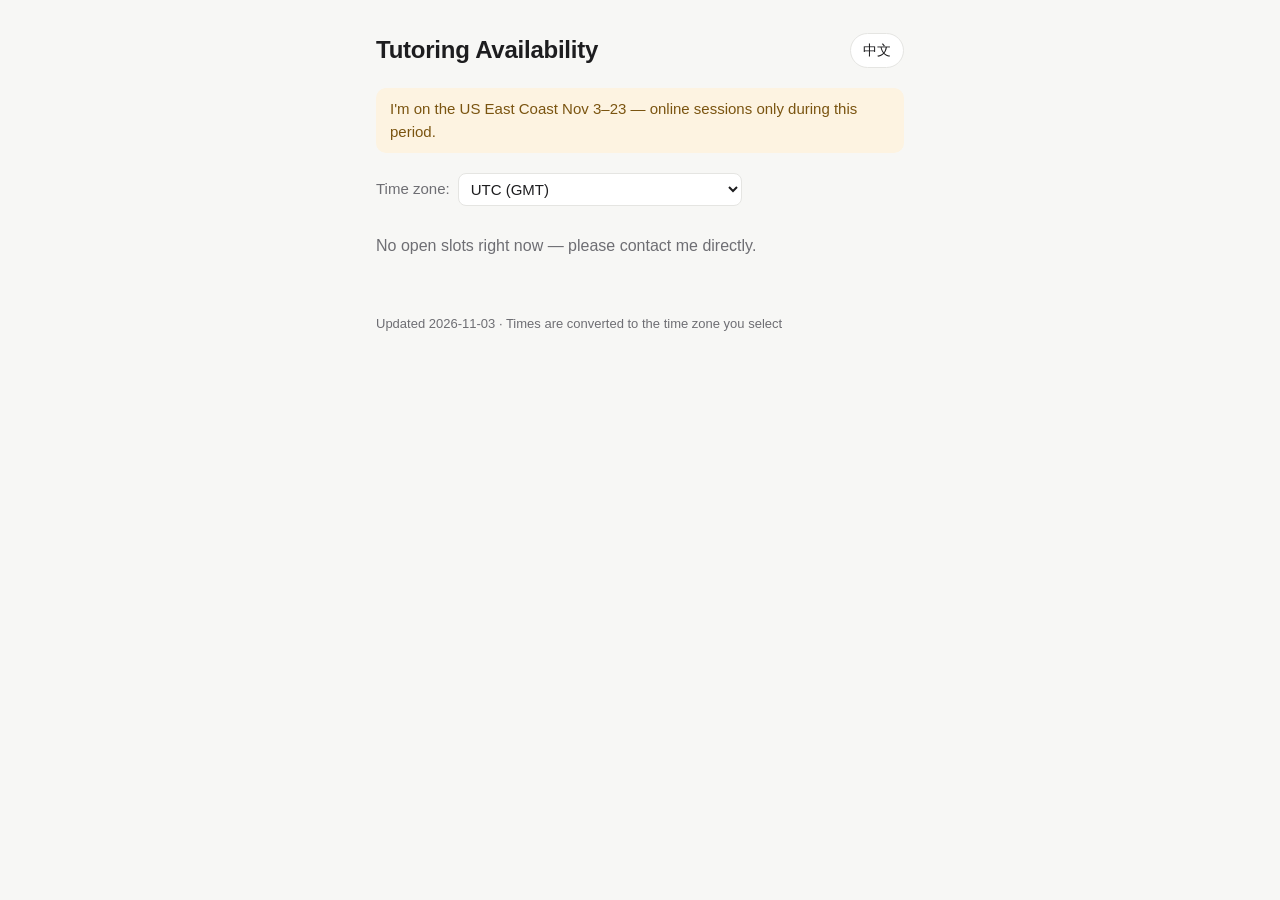
==== index.html @ 1c5b859e "Tutoring availability site with booking - Bilingual (zh/en), converts slots to the visitor's time zo" ====
<!doctype html>
<html lang="zh-Hant">
<head>
<meta charset="utf-8">
<meta name="viewport" content="width=device-width, initial-scale=1">
<title>Tutoring Availability · 家教時段</title>
<meta name="description" content="Tutoring availability, shown in your own time zone. 家教可上課時段，自動換算成你的時區。">
<link rel="icon" href="data:image/svg+xml,%3Csvg xmlns='http://www.w3.org/2000/svg' viewBox='0 0 100 100'%3E%3Ctext y='.9em' font-size='90'%3E%F0%9F%97%93%3C/text%3E%3C/svg%3E">
<style>
  :root {
    --bg: #f7f7f5;
    --card: #ffffff;
    --text: #1d1d1f;
    --muted: #6e6e73;
    --line: #e5e5e2;
    --accent: #2f6f5e;
    --accent-soft: #e4f0ec;
    --accent-hover: #d3e8e0;
    --warn-soft: #fdf3e1;
    --warn-text: #7a5410;
    --err: #b3261e;
  }
  @media (prefers-color-scheme: dark) {
    :root {
      --bg: #161617;
      --card: #1f1f21;
      --text: #f2f2f2;
      --muted: #a1a1a6;
      --line: #313134;
      --accent: #7cc4ad;
      --accent-soft: #1f3a32;
      --accent-hover: #285044;
      --warn-soft: #3a2f1a;
      --warn-text: #f1cf8f;
      --err: #f2b8b5;
    }
  }
  * { box-sizing: border-box; }
  body {
    margin: 0;
    background: var(--bg);
    color: var(--text);
    font: 16px/1.5 -apple-system, BlinkMacSystemFont, "Segoe UI", "PingFang TC", "Noto Sans TC", "Microsoft JhengHei", sans-serif;
    -webkit-font-smoothing: antialiased;
  }
  main { max-width: 560px; margin: 0 auto; padding: 32px 16px 48px; }
  header { display: flex; justify-content: space-between; align-items: center; gap: 12px; }
  h1 { font-size: 1.5rem; margin: 0; letter-spacing: -0.01em; }
  button { font: inherit; }
  .lang {
    flex: none; border: 1px solid var(--line); background: var(--card); color: var(--text);
    border-radius: 999px; padding: 6px 12px; font-size: .875rem; cursor: pointer;
  }
  .notice {
    background: var(--warn-soft); color: var(--warn-text);
    border-radius: 10px; padding: 10px 14px; margin: 20px 0 0; font-size: .9375rem;
  }
  .mine {
    background: var(--accent-soft); border-radius: 10px; padding: 10px 14px; margin: 12px 0 0; font-size: .9375rem;
  }
  .mine ul { margin: 4px 0 0; padding-left: 20px; }
  .mine small { color: var(--muted); }
  .tz {
    display: flex; flex-wrap: wrap; align-items: center; gap: 8px;
    margin: 20px 0 4px; font-size: .9375rem; color: var(--muted);
  }
  select, input {
    font: inherit; color: var(--text); background: var(--card);
    border: 1px solid var(--line); border-radius: 8px; padding: 6px 8px; max-width: 100%;
  }
  .hint { color: var(--muted); font-size: .875rem; margin: 0 0 4px; }
  .days { list-style: none; margin: 0; padding: 0; }
  .day {
    display: grid; grid-template-columns: 92px 1fr; gap: 12px; align-items: start;
    padding: 14px 0; border-bottom: 1px solid var(--line);
  }
  .day:last-child { border-bottom: 0; }
  .date { font-weight: 600; line-height: 1.3; }
  .date small { display: block; font-weight: 400; color: var(--muted); font-size: .8125rem; }
  .today .date::after {
    content: attr(data-today); display: inline-block; margin-top: 4px;
    font-size: .6875rem; font-weight: 600; color: var(--accent);
    border: 1px solid var(--accent); border-radius: 4px; padding: 0 4px;
  }
  .slots { display: flex; flex-wrap: wrap; gap: 8px; min-height: 28px; align-items: center; }
  .slot {
    background: var(--accent-soft); color: var(--accent); font-weight: 600; border: 0;
    border-radius: 8px; padding: 4px 10px; font-variant-numeric: tabular-nums; white-space: nowrap;
  }
  button.slot { cursor: pointer; }
  button.slot:hover, button.slot:focus-visible { background: var(--accent-hover); }
  .slot sup { font-weight: 400; font-size: .7em; margin-left: 2px; }
  .none { color: var(--muted); font-size: .9375rem; }
  .empty { color: var(--muted); padding: 24px 0; }
  footer { margin-top: 32px; color: var(--muted); font-size: .8125rem; }

  dialog {
    border: 0; border-radius: 14px; padding: 20px; width: min(360px, calc(100vw - 32px));
    background: var(--card); color: var(--text); box-shadow: 0 10px 40px rgba(0,0,0,.25);
  }
  dialog::backdrop { background: rgba(0,0,0,.35); }
  dialog h2 { font-size: 1.125rem; margin: 0 0 16px; }
  dialog label { display: block; font-size: .875rem; color: var(--muted); margin-bottom: 12px; }
  dialog label > input, dialog label > select { display: block; width: 100%; margin-top: 4px; }
  .row { display: grid; grid-template-columns: 1fr 1fr; gap: 12px; }
  .msg { min-height: 1.5em; margin: 0 0 12px; font-size: .9375rem; }
  .msg.err { color: var(--err); }
  .msg.ok { color: var(--accent); font-weight: 600; }
  .actions { display: flex; justify-content: flex-end; gap: 8px; }
  .actions button { border-radius: 8px; padding: 8px 16px; cursor: pointer; border: 1px solid var(--line); background: var(--card); color: var(--text); }
  .actions .primary { background: var(--accent); border-color: var(--accent); color: var(--bg); font-weight: 600; }
  .actions button:disabled { opacity: .5; cursor: default; }
</style>
</head>
<body>
<main>
  <header>
    <h1 data-i18n="title"></h1>
    <button class="lang" id="lang" type="button"></button>
  </header>

  <p class="notice" id="notice" hidden></p>
  <div class="mine" id="mine" hidden></div>

  <div class="tz">
    <label for="tz" data-i18n="tzLabel"></label>
    <select id="tz"></select>
  </div>
  <p class="hint" id="hint" data-i18n="hint" hidden></p>

  <ul class="days" id="days"></ul>

  <footer>
    <span data-i18n="updated"></span> <span id="updated"></span>
    · <span data-i18n="footnote"></span>
  </footer>
</main>

<dialog id="dlg">
  <form id="form">
    <h2 id="dlgTitle"></h2>
    <label><span data-i18n="name"></span>
      <input id="name" required maxlength="40" autocomplete="name">
    </label>
    <div class="row">
      <label><span data-i18n="start"></span><select id="start"></select></label>
      <label><span data-i18n="length"></span><select id="dur"></select></label>
    </div>
    <p class="msg" id="msg"></p>
    <div class="actions">
      <button type="button" id="cancel" data-i18n="cancel"></button>
      <button type="submit" id="submit" class="primary" data-i18n="submit"></button>
    </div>
  </form>
</dialog>

<script>
// ===== 設定 =====
// Google Apps Script 部署後的網址（…/exec）。空字串 = 只顯示時段、不能預約。
const BOOKING_URL = "";

const I18N = {
  zh: {
    title: "家教可上課時段",
    tzLabel: "顯示時區：",
    hint: "點選時段即可預約",
    today: "今天",
    none: "無空檔",
    empty: "近期沒有開放時段，請直接聯絡我。",
    updated: "更新於",
    footnote: "時間已自動換算成你所選的時區",
    langBtn: "English",
    loadError: "時段資料讀取失敗，請重新整理。",
    name: "你的名字",
    start: "開始",
    length: "時長",
    cancel: "取消",
    close: "關閉",
    submit: "送出預約",
    sending: "送出中…",
    bookTitle: (d) => `預約 ${d}`,
    hours: (h) => `${h} 小時`,
    ok: "已送出！老師確認後會再跟你聯絡。",
    errName: "請輸入名字。",
    errConflict: "這段時間剛被別人預約了，請換一個時段。",
    errUnavailable: "這段時間已經不開放了，請重新整理後再選。",
    errGeneric: "送出失敗，請稍後再試。",
    mine: "你的預約",
    pending: "待老師確認",
  },
  en: {
    title: "Tutoring Availability",
    tzLabel: "Time zone:",
    hint: "Tap a time to book",
    today: "TODAY",
    none: "Unavailable",
    empty: "No open slots right now — please contact me directly.",
    updated: "Updated",
    footnote: "Times are converted to the time zone you select",
    langBtn: "中文",
    loadError: "Couldn't load availability. Please refresh.",
    name: "Your name",
    start: "Start",
    length: "Length",
    cancel: "Cancel",
    close: "Close",
    submit: "Book",
    sending: "Sending…",
    bookTitle: (d) => `Book ${d}`,
    hours: (h) => `${h} h`,
    ok: "Sent! I'll confirm with you soon.",
    errName: "Please enter your name.",
    errConflict: "Someone just booked this time — please pick another.",
    errUnavailable: "This time is no longer open — please refresh and try again.",
    errGeneric: "Couldn't send. Please try again later.",
    mine: "Your bookings",
    pending: "awaiting confirmation",
  },
};

const COMMON_TZ = [
  "Asia/Taipei", "Asia/Shanghai", "Asia/Hong_Kong", "Asia/Tokyo", "Asia/Seoul", "Asia/Singapore",
  "Australia/Sydney", "Europe/London", "Europe/Berlin",
  "America/New_York", "America/Chicago", "America/Denver", "America/Los_Angeles", "America/Vancouver",
];
const MIN = 60000, STEP = 30 * MIN, MIN_LEN = 60 * MIN;
const LENGTHS = [60, 90, 120, 150, 180].map((m) => m * MIN);

const store = {
  get(k) { try { return localStorage.getItem(k); } catch { return null; } },
  set(k, v) { try { localStorage.setItem(k, v); } catch {} },
};

let lang = store.get("lang") || (/^zh/i.test(navigator.language || "") ? "zh" : "en");
const detectedTz = Intl.DateTimeFormat().resolvedOptions().timeZone || "Asia/Taipei";
let viewTz = store.get("tz") || detectedTz;
let data = null;
let booked = [];
let mine = [];
try { mine = JSON.parse(store.get("mine") || "[]"); } catch { mine = []; }

// ---- 時區工具 ----
function partsIn(ts, tz) {
  const p = {};
  new Intl.DateTimeFormat("en-US", {
    timeZone: tz, hourCycle: "h23",
    year: "numeric", month: "2-digit", day: "2-digit", hour: "2-digit", minute: "2-digit",
  }).formatToParts(ts).forEach(({ type, value }) => { p[type] = value; });
  return p;
}
function offsetMs(ts, tz) {
  const p = partsIn(ts, tz);
  const asUtc = Date.UTC(+p.year, p.month - 1, +p.day, +p.hour % 24, +p.minute);
  return asUtc - Math.floor(ts / MIN) * MIN;
}
// 「某時區的牆上時間」→ 絕對時間戳
function zonedToTs(dateStr, timeStr, tz) {
  const [y, mo, d] = dateStr.split("-").map(Number);
  const [h, mi] = timeStr.split(":").map(Number);
  const wall = Date.UTC(y, mo - 1, d, h, mi);
  let ts = wall - offsetMs(wall, tz);
  ts = wall - offsetMs(ts, tz); // 第二次修正，處理日光節約切換附近
  return ts;
}
function dayKey(ts, tz) {
  const p = partsIn(ts, tz);
  return `${p.year}-${p.month}-${p.day}`;
}
function hm(ts, tz) {
  const p = partsIn(ts, tz);
  return `${p.hour}:${p.minute}`;
}
function addDays(key, n) {
  const [y, m, d] = key.split("-").map(Number);
  return new Date(Date.UTC(y, m - 1, d + n)).toISOString().slice(0, 10);
}
function dayLabel(key) {
  const [y, m, d] = key.split("-").map(Number);
  const noon = Date.UTC(y, m - 1, d, 12);
  const locale = lang === "zh" ? "zh-TW" : "en-US";
  const weekday = new Intl.DateTimeFormat(locale, { weekday: "short", timeZone: "UTC" }).format(noon);
  const md = lang === "zh" ? `${m}/${d}` :
    new Intl.DateTimeFormat("en-US", { month: "short", day: "numeric", timeZone: "UTC" }).format(noon);
  return { md, weekday, full: lang === "zh" ? `${md}（${weekday.replace("週", "")}）` : `${weekday}, ${md}` };
}
function rangeText(s, e) {
  const plus = dayKey(e - 1, viewTz) !== dayKey(s, viewTz) ? "<sup>+1</sup>" : "";
  return `${hm(s, viewTz)} – ${hm(e, viewTz)}${plus}`;
}
function tzLabel(tz) {
  let off = "";
  try {
    off = new Intl.DateTimeFormat("en-US", { timeZone: tz, timeZoneName: "shortOffset" })
      .formatToParts(Date.now()).find((x) => x.type === "timeZoneName").value;
  } catch {}
  return `${tz.replace(/_/g, " ")} (${off})`;
}

// ---- 空檔計算：開放時段 − 已被預約 − 已過去 ----
function openPieces() {
  const nowRounded = Math.ceil(Date.now() / STEP) * STEP;
  const taken = [...booked, ...mine];
  const pieces = [];
  (data.slots || []).forEach((s) => {
    const tz = s.tz || data.timezone;
    const start = zonedToTs(s.date, s.start, tz);
    let end = zonedToTs(s.date, s.end, tz);
    if (end <= start) end = zonedToTs(addDays(s.date, 1), s.end, tz); // 跨午夜
    let parts = [{ start: Math.max(start, nowRounded), end }];
    taken.forEach((b) => {
      parts = parts.flatMap((p) => {
        if (b.end <= p.start || b.start >= p.end) return [p];
        const out = [];
        if (b.start > p.start) out.push({ start: p.start, end: b.start });
        if (b.end < p.end) out.push({ start: b.end, end: p.end });
        return out;
      });
    });
    pieces.push(...parts.filter((p) => p.end - p.start >= MIN_LEN));
  });
  return pieces.sort((a, b) => a.start - b.start);
}

// ---- 畫面 ----
function renderStatic() {
  const t = I18N[lang];
  document.documentElement.lang = lang === "zh" ? "zh-Hant" : "en";
  document.querySelectorAll("[data-i18n]").forEach((el) => {
    const v = t[el.dataset.i18n];
    if (typeof v === "string") el.textContent = v;
  });
  document.getElementById("lang").textContent = t.langBtn;
  document.getElementById("hint").hidden = !BOOKING_URL;
  document.title = lang === "zh" ? "家教時段 · Tutoring Availability" : "Tutoring Availability · 家教時段";
}

function renderTzSelect() {
  const sel = document.getElementById("tz");
  sel.innerHTML = "";
  const common = [...new Set([detectedTz, ...COMMON_TZ])];
  const g1 = document.createElement("optgroup");
  g1.label = lang === "zh" ? "常用" : "Common";
  common.forEach((tz) => g1.appendChild(new Option(tzLabel(tz), tz)));
  sel.appendChild(g1);
  if (Intl.supportedValuesOf) {
    const g2 = document.createElement("optgroup");
    g2.label = lang === "zh" ? "全部" : "All";
    Intl.supportedValuesOf("timeZone")
      .filter((tz) => !common.includes(tz))
      .forEach((tz) => g2.appendChild(new Option(tz.replace(/_/g, " "), tz)));
    sel.appendChild(g2);
  }
  if (![...sel.options].some((o) => o.value === viewTz)) sel.appendChild(new Option(viewTz, viewTz));
  sel.value = viewTz;
}

function renderMine() {
  const t = I18N[lang];
  const now = Date.now();
  mine = mine.filter((b) => b.end > now);
  store.set("mine", JSON.stringify(mine));
  const box = document.getElementById("mine");
  box.hidden = !mine.length;
  if (!mine.length) return;
  box.innerHTML = `<strong>${t.mine}</strong><ul>` + mine.map((b) =>
    `<li>${dayLabel(dayKey(b.start, viewTz)).full} ${rangeText(b.start, b.end)} <small>· ${t.pending}</small></li>`
  ).join("") + "</ul>";
}

function renderDays() {
  if (!data) return;
  const t = I18N[lang];
  const list = document.getElementById("days");
  list.innerHTML = "";

  const notice = document.getElementById("notice");
  notice.hidden = !(data.notice && data.notice[lang]);
  if (!notice.hidden) notice.textContent = data.notice[lang];
  document.getElementById("updated").textContent = data.updated || "";
  renderMine();

  const pieces = openPieces();
  if (!pieces.length) {
    list.innerHTML = `<li class="empty">${t.empty}</li>`;
    return;
  }

  const todayKey = dayKey(Date.now(), viewTz);
  const byDay = {};
  pieces.forEach((p) => { (byDay[dayKey(p.start, viewTz)] ||= []).push(p); });
  const lastKey = Object.keys(byDay).sort().pop();

  // 從今天起至少顯示 7 天，若資料更長就延伸到最後一個時段
  const days = [];
  for (let k = todayKey; days.length < 7 || k <= lastKey; k = addDays(k, 1)) days.push(k);

  days.forEach((key) => {
    const { md, weekday } = dayLabel(key);
    const li = document.createElement("li");
    li.className = "day" + (key === todayKey ? " today" : "");
    li.innerHTML = `<div class="date" data-today="${t.today}">${md}<small>${weekday}</small></div>`;

    const box = document.createElement("div");
    box.className = "slots";
    const items = byDay[key] || [];
    if (!items.length) box.innerHTML = `<span class="none">${t.none}</span>`;
    items.forEach((p) => {
      const chip = document.createElement(BOOKING_URL ? "button" : "span");
      chip.className = "slot";
      chip.innerHTML = rangeText(p.start, p.end);
      chip.title = t.hours(Math.round((p.end - p.start) / 360000) / 10);
      if (BOOKING_URL) {
        chip.type = "button";
        chip.addEventListener("click", () => openBooking(p, key));
      }
      box.appendChild(chip);
    });
    li.appendChild(box);
    list.appendChild(li);
  });
}

function renderAll() {
  renderStatic();
  renderTzSelect();
  renderDays();
}

// ---- 預約對話框 ----
const dlg = document.getElementById("dlg");
const form = document.getElementById("form");
const nameEl = document.getElementById("name");
const startEl = document.getElementById("start");
const durEl = document.getElementById("dur");
const msgEl = document.getElementById("msg");
const submitEl = document.getElementById("submit");
const cancelEl = document.getElementById("cancel");
let current = null;

function setMsg(text, cls) { msgEl.textContent = text || ""; msgEl.className = "msg" + (cls ? " " + cls : ""); }

function fillDurations() {
  const t = I18N[lang];
  const s = Number(startEl.value);
  const prev = Number(durEl.value) || 0;
  durEl.innerHTML = "";
  LENGTHS.filter((len) => s + len <= current.end)
    .forEach((len) => durEl.appendChild(new Option(t.hours(len / 3600000), len)));
  if ([...durEl.options].some((o) => Number(o.value) === prev)) durEl.value = prev;
}

function openBooking(piece, key) {
  const t = I18N[lang];
  current = piece;
  renderStatic();
  document.getElementById("dlgTitle").textContent = t.bookTitle(dayLabel(key).full);
  nameEl.value = store.get("name") || "";
  startEl.innerHTML = "";
  for (let s = piece.start; s + MIN_LEN <= piece.end; s += STEP) {
    startEl.appendChild(new Option(hm(s, viewTz), s));
  }
  fillDurations();
  setMsg("");
  [nameEl, startEl, durEl].forEach((el) => { el.disabled = false; });
  submitEl.hidden = false;
  submitEl.disabled = false;
  submitEl.textContent = t.submit;
  cancelEl.textContent = t.cancel;
  dlg.showModal();
  if (!nameEl.value) nameEl.focus();
}

startEl.addEventListener("change", fillDurations);
cancelEl.addEventListener("click", () => dlg.close());

form.addEventListener("submit", async (e) => {
  e.preventDefault();
  const t = I18N[lang];
  const name = nameEl.value.trim();
  if (!name) { setMsg(t.errName, "err"); nameEl.focus(); return; }
  const start = Number(startEl.value);
  const end = start + Number(durEl.value);
  store.set("name", name);
  submitEl.disabled = true;
  submitEl.textContent = t.sending;
  setMsg("");
  try {
    const res = await fetch(BOOKING_URL, {
      method: "POST",
      headers: { "Content-Type": "text/plain;charset=utf-8" }, // 不觸發 CORS preflight
      body: JSON.stringify({ name, start: new Date(start).toISOString(), end: new Date(end).toISOString(), tz: viewTz }),
    });
    const out = await res.json();
    if (!out.ok) throw new Error(out.error || "error");
    mine.push({ start, end });
    store.set("mine", JSON.stringify(mine));
    setMsg(t.ok, "ok");
    submitEl.hidden = true;
    cancelEl.textContent = t.close;
    [nameEl, startEl, durEl].forEach((el) => { el.disabled = true; });
    renderDays();
    loadBooked();
  } catch (err) {
    const m = err.message;
    setMsg(m === "conflict" ? t.errConflict : m === "not_available" || m === "bad_time" ? t.errUnavailable : m === "name" ? t.errName : t.errGeneric, "err");
    submitEl.disabled = false;
    submitEl.textContent = t.submit;
    if (m === "conflict") loadBooked();
  }
});

// ---- 事件與載入 ----
document.getElementById("lang").addEventListener("click", () => {
  lang = lang === "zh" ? "en" : "zh";
  store.set("lang", lang);
  renderAll();
});
document.getElementById("tz").addEventListener("change", (e) => {
  viewTz = e.target.value;
  store.set("tz", viewTz);
  renderDays();
});

function loadBooked() {
  if (!BOOKING_URL) return Promise.resolve();
  return fetch(BOOKING_URL, { cache: "no-store" })
    .then((r) => r.json())
    .then((out) => {
      booked = (out.booked || []).map((b) => ({ start: Date.parse(b.start), end: Date.parse(b.end) }));
      // 老師在試算表取消的預約，從「你的預約」移除
      mine = mine.filter((m) => booked.some((b) => b.start === m.start && b.end === m.end));
      renderDays();
    })
    .catch(() => {});
}

renderAll();
fetch("availability.json", { cache: "no-store" })
  .then((r) => { if (!r.ok) throw new Error(r.status); return r.json(); })
  .then((json) => { data = json; renderDays(); })
  .catch(() => {
    document.getElementById("days").innerHTML = `<li class="empty">${I18N[lang].loadError}</li>`;
  });
loadBooked();
</script>
</body>
</html>
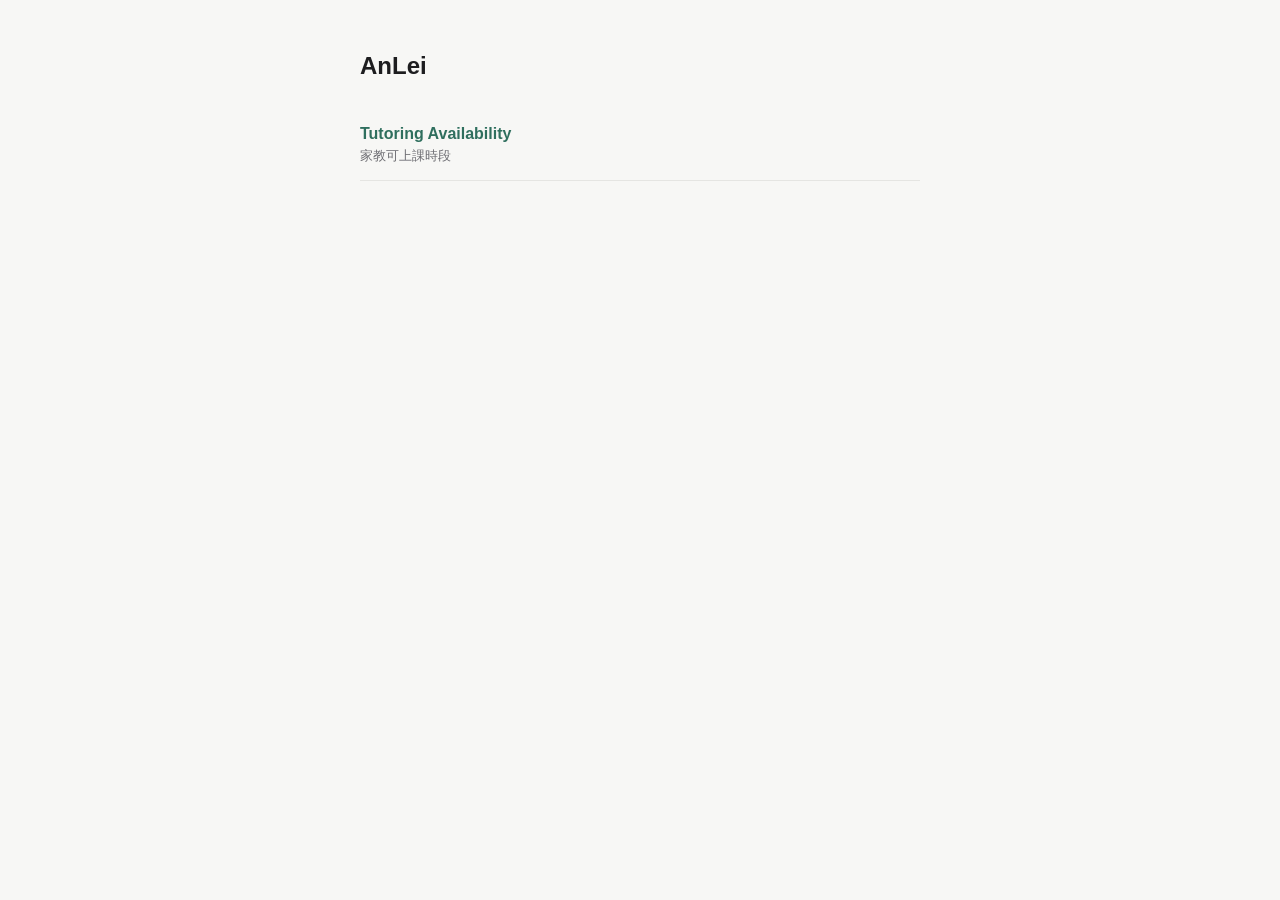
==== commit 4427d660: "Move tutoring site to /tutoring-availability, add editor - Root becomes a small index page so the do" ====
--- a/index.html
+++ b/index.html
@@ -3,545 +3,30 @@
 <head>
 <meta charset="utf-8">
 <meta name="viewport" content="width=device-width, initial-scale=1">
-<title>Tutoring Availability · 家教時段</title>
-<meta name="description" content="Tutoring availability, shown in your own time zone. 家教可上課時段，自動換算成你的時區。">
-<link rel="icon" href="data:image/svg+xml,%3Csvg xmlns='http://www.w3.org/2000/svg' viewBox='0 0 100 100'%3E%3Ctext y='.9em' font-size='90'%3E%F0%9F%97%93%3C/text%3E%3C/svg%3E">
+<title>AnLei</title>
 <style>
-  :root {
-    --bg: #f7f7f5;
-    --card: #ffffff;
-    --text: #1d1d1f;
-    --muted: #6e6e73;
-    --line: #e5e5e2;
-    --accent: #2f6f5e;
-    --accent-soft: #e4f0ec;
-    --accent-hover: #d3e8e0;
-    --warn-soft: #fdf3e1;
-    --warn-text: #7a5410;
-    --err: #b3261e;
+  :root { --bg: #f7f7f5; --text: #1d1d1f; --muted: #6e6e73; --line: #e5e5e2; --accent: #2f6f5e; }
+  @media (prefers-color-scheme: dark) {
+    :root { --bg: #161617; --text: #f2f2f2; --muted: #a1a1a6; --line: #313134; --accent: #7cc4ad; }
   }
-  @media (prefers-color-scheme: dark) {
-    :root {
-      --bg: #161617;
-      --card: #1f1f21;
-      --text: #f2f2f2;
-      --muted: #a1a1a6;
-      --line: #313134;
-      --accent: #7cc4ad;
-      --accent-soft: #1f3a32;
-      --accent-hover: #285044;
-      --warn-soft: #3a2f1a;
-      --warn-text: #f1cf8f;
-      --err: #f2b8b5;
-    }
+  body {
+    margin: 0; background: var(--bg); color: var(--text);
+    font: 16px/1.5 -apple-system, BlinkMacSystemFont, "Segoe UI", "PingFang TC", "Noto Sans TC", "Microsoft JhengHei", sans-serif;
   }
-  * { box-sizing: border-box; }
-  body {
-    margin: 0;
-    background: var(--bg);
-    color: var(--text);
-    font: 16px/1.5 -apple-system, BlinkMacSystemFont, "Segoe UI", "PingFang TC", "Noto Sans TC", "Microsoft JhengHei", sans-serif;
-    -webkit-font-smoothing: antialiased;
-  }
-  main { max-width: 560px; margin: 0 auto; padding: 32px 16px 48px; }
-  header { display: flex; justify-content: space-between; align-items: center; gap: 12px; }
-  h1 { font-size: 1.5rem; margin: 0; letter-spacing: -0.01em; }
-  button { font: inherit; }
-  .lang {
-    flex: none; border: 1px solid var(--line); background: var(--card); color: var(--text);
-    border-radius: 999px; padding: 6px 12px; font-size: .875rem; cursor: pointer;
-  }
-  .notice {
-    background: var(--warn-soft); color: var(--warn-text);
-    border-radius: 10px; padding: 10px 14px; margin: 20px 0 0; font-size: .9375rem;
-  }
-  .mine {
-    background: var(--accent-soft); border-radius: 10px; padding: 10px 14px; margin: 12px 0 0; font-size: .9375rem;
-  }
-  .mine ul { margin: 4px 0 0; padding-left: 20px; }
-  .mine small { color: var(--muted); }
-  .tz {
-    display: flex; flex-wrap: wrap; align-items: center; gap: 8px;
-    margin: 20px 0 4px; font-size: .9375rem; color: var(--muted);
-  }
-  select, input {
-    font: inherit; color: var(--text); background: var(--card);
-    border: 1px solid var(--line); border-radius: 8px; padding: 6px 8px; max-width: 100%;
-  }
-  .hint { color: var(--muted); font-size: .875rem; margin: 0 0 4px; }
-  .days { list-style: none; margin: 0; padding: 0; }
-  .day {
-    display: grid; grid-template-columns: 92px 1fr; gap: 12px; align-items: start;
-    padding: 14px 0; border-bottom: 1px solid var(--line);
-  }
-  .day:last-child { border-bottom: 0; }
-  .date { font-weight: 600; line-height: 1.3; }
-  .date small { display: block; font-weight: 400; color: var(--muted); font-size: .8125rem; }
-  .today .date::after {
-    content: attr(data-today); display: inline-block; margin-top: 4px;
-    font-size: .6875rem; font-weight: 600; color: var(--accent);
-    border: 1px solid var(--accent); border-radius: 4px; padding: 0 4px;
-  }
-  .slots { display: flex; flex-wrap: wrap; gap: 8px; min-height: 28px; align-items: center; }
-  .slot {
-    background: var(--accent-soft); color: var(--accent); font-weight: 600; border: 0;
-    border-radius: 8px; padding: 4px 10px; font-variant-numeric: tabular-nums; white-space: nowrap;
-  }
-  button.slot { cursor: pointer; }
-  button.slot:hover, button.slot:focus-visible { background: var(--accent-hover); }
-  .slot sup { font-weight: 400; font-size: .7em; margin-left: 2px; }
-  .none { color: var(--muted); font-size: .9375rem; }
-  .empty { color: var(--muted); padding: 24px 0; }
-  footer { margin-top: 32px; color: var(--muted); font-size: .8125rem; }
-
-  dialog {
-    border: 0; border-radius: 14px; padding: 20px; width: min(360px, calc(100vw - 32px));
-    background: var(--card); color: var(--text); box-shadow: 0 10px 40px rgba(0,0,0,.25);
-  }
-  dialog::backdrop { background: rgba(0,0,0,.35); }
-  dialog h2 { font-size: 1.125rem; margin: 0 0 16px; }
-  dialog label { display: block; font-size: .875rem; color: var(--muted); margin-bottom: 12px; }
-  dialog label > input, dialog label > select { display: block; width: 100%; margin-top: 4px; }
-  .row { display: grid; grid-template-columns: 1fr 1fr; gap: 12px; }
-  .msg { min-height: 1.5em; margin: 0 0 12px; font-size: .9375rem; }
-  .msg.err { color: var(--err); }
-  .msg.ok { color: var(--accent); font-weight: 600; }
-  .actions { display: flex; justify-content: flex-end; gap: 8px; }
-  .actions button { border-radius: 8px; padding: 8px 16px; cursor: pointer; border: 1px solid var(--line); background: var(--card); color: var(--text); }
-  .actions .primary { background: var(--accent); border-color: var(--accent); color: var(--bg); font-weight: 600; }
-  .actions button:disabled { opacity: .5; cursor: default; }
+  main { max-width: 560px; margin: 0 auto; padding: 48px 16px; }
+  h1 { font-size: 1.5rem; margin: 0 0 24px; }
+  ul { list-style: none; padding: 0; margin: 0; }
+  li { border-bottom: 1px solid var(--line); }
+  a { display: block; padding: 14px 0; color: var(--accent); text-decoration: none; font-weight: 600; }
+  a small { display: block; color: var(--muted); font-weight: 400; }
 </style>
 </head>
 <body>
 <main>
-  <header>
-    <h1 data-i18n="title"></h1>
-    <button class="lang" id="lang" type="button"></button>
-  </header>
-
-  <p class="notice" id="notice" hidden></p>
-  <div class="mine" id="mine" hidden></div>
-
-  <div class="tz">
-    <label for="tz" data-i18n="tzLabel"></label>
-    <select id="tz"></select>
-  </div>
-  <p class="hint" id="hint" data-i18n="hint" hidden></p>
-
-  <ul class="days" id="days"></ul>
-
-  <footer>
-    <span data-i18n="updated"></span> <span id="updated"></span>
-    · <span data-i18n="footnote"></span>
-  </footer>
+  <h1>AnLei</h1>
+  <ul>
+    <li><a href="tutoring-availability/">Tutoring Availability<small>家教可上課時段</small></a></li>
+  </ul>
 </main>
-
-<dialog id="dlg">
-  <form id="form">
-    <h2 id="dlgTitle"></h2>
-    <label><span data-i18n="name"></span>
-      <input id="name" required maxlength="40" autocomplete="name">
-    </label>
-    <div class="row">
-      <label><span data-i18n="start"></span><select id="start"></select></label>
-      <label><span data-i18n="length"></span><select id="dur"></select></label>
-    </div>
-    <p class="msg" id="msg"></p>
-    <div class="actions">
-      <button type="button" id="cancel" data-i18n="cancel"></button>
-      <button type="submit" id="submit" class="primary" data-i18n="submit"></button>
-    </div>
-  </form>
-</dialog>
-
-<script>
-// ===== 設定 =====
-// Google Apps Script 部署後的網址（…/exec）。空字串 = 只顯示時段、不能預約。
-const BOOKING_URL = "";
-
-const I18N = {
-  zh: {
-    title: "家教可上課時段",
-    tzLabel: "顯示時區：",
-    hint: "點選時段即可預約",
-    today: "今天",
-    none: "無空檔",
-    empty: "近期沒有開放時段，請直接聯絡我。",
-    updated: "更新於",
-    footnote: "時間已自動換算成你所選的時區",
-    langBtn: "English",
-    loadError: "時段資料讀取失敗，請重新整理。",
-    name: "你的名字",
-    start: "開始",
-    length: "時長",
-    cancel: "取消",
-    close: "關閉",
-    submit: "送出預約",
-    sending: "送出中…",
-    bookTitle: (d) => `預約 ${d}`,
-    hours: (h) => `${h} 小時`,
-    ok: "已送出！老師確認後會再跟你聯絡。",
-    errName: "請輸入名字。",
-    errConflict: "這段時間剛被別人預約了，請換一個時段。",
-    errUnavailable: "這段時間已經不開放了，請重新整理後再選。",
-    errGeneric: "送出失敗，請稍後再試。",
-    mine: "你的預約",
-    pending: "待老師確認",
-  },
-  en: {
-    title: "Tutoring Availability",
-    tzLabel: "Time zone:",
-    hint: "Tap a time to book",
-    today: "TODAY",
-    none: "Unavailable",
-    empty: "No open slots right now — please contact me directly.",
-    updated: "Updated",
-    footnote: "Times are converted to the time zone you select",
-    langBtn: "中文",
-    loadError: "Couldn't load availability. Please refresh.",
-    name: "Your name",
-    start: "Start",
-    length: "Length",
-    cancel: "Cancel",
-    close: "Close",
-    submit: "Book",
-    sending: "Sending…",
-    bookTitle: (d) => `Book ${d}`,
-    hours: (h) => `${h} h`,
-    ok: "Sent! I'll confirm with you soon.",
-    errName: "Please enter your name.",
-    errConflict: "Someone just booked this time — please pick another.",
-    errUnavailable: "This time is no longer open — please refresh and try again.",
-    errGeneric: "Couldn't send. Please try again later.",
-    mine: "Your bookings",
-    pending: "awaiting confirmation",
-  },
-};
-
-const COMMON_TZ = [
-  "Asia/Taipei", "Asia/Shanghai", "Asia/Hong_Kong", "Asia/Tokyo", "Asia/Seoul", "Asia/Singapore",
-  "Australia/Sydney", "Europe/London", "Europe/Berlin",
-  "America/New_York", "America/Chicago", "America/Denver", "America/Los_Angeles", "America/Vancouver",
-];
-const MIN = 60000, STEP = 30 * MIN, MIN_LEN = 60 * MIN;
-const LENGTHS = [60, 90, 120, 150, 180].map((m) => m * MIN);
-
-const store = {
-  get(k) { try { return localStorage.getItem(k); } catch { return null; } },
-  set(k, v) { try { localStorage.setItem(k, v); } catch {} },
-};
-
-let lang = store.get("lang") || (/^zh/i.test(navigator.language || "") ? "zh" : "en");
-const detectedTz = Intl.DateTimeFormat().resolvedOptions().timeZone || "Asia/Taipei";
-let viewTz = store.get("tz") || detectedTz;
-let data = null;
-let booked = [];
-let mine = [];
-try { mine = JSON.parse(store.get("mine") || "[]"); } catch { mine = []; }
-
-// ---- 時區工具 ----
-function partsIn(ts, tz) {
-  const p = {};
-  new Intl.DateTimeFormat("en-US", {
-    timeZone: tz, hourCycle: "h23",
-    year: "numeric", month: "2-digit", day: "2-digit", hour: "2-digit", minute: "2-digit",
-  }).formatToParts(ts).forEach(({ type, value }) => { p[type] = value; });
-  return p;
-}
-function offsetMs(ts, tz) {
-  const p = partsIn(ts, tz);
-  const asUtc = Date.UTC(+p.year, p.month - 1, +p.day, +p.hour % 24, +p.minute);
-  return asUtc - Math.floor(ts / MIN) * MIN;
-}
-// 「某時區的牆上時間」→ 絕對時間戳
-function zonedToTs(dateStr, timeStr, tz) {
-  const [y, mo, d] = dateStr.split("-").map(Number);
-  const [h, mi] = timeStr.split(":").map(Number);
-  const wall = Date.UTC(y, mo - 1, d, h, mi);
-  let ts = wall - offsetMs(wall, tz);
-  ts = wall - offsetMs(ts, tz); // 第二次修正，處理日光節約切換附近
-  return ts;
-}
-function dayKey(ts, tz) {
-  const p = partsIn(ts, tz);
-  return `${p.year}-${p.month}-${p.day}`;
-}
-function hm(ts, tz) {
-  const p = partsIn(ts, tz);
-  return `${p.hour}:${p.minute}`;
-}
-function addDays(key, n) {
-  const [y, m, d] = key.split("-").map(Number);
-  return new Date(Date.UTC(y, m - 1, d + n)).toISOString().slice(0, 10);
-}
-function dayLabel(key) {
-  const [y, m, d] = key.split("-").map(Number);
-  const noon = Date.UTC(y, m - 1, d, 12);
-  const locale = lang === "zh" ? "zh-TW" : "en-US";
-  const weekday = new Intl.DateTimeFormat(locale, { weekday: "short", timeZone: "UTC" }).format(noon);
-  const md = lang === "zh" ? `${m}/${d}` :
-    new Intl.DateTimeFormat("en-US", { month: "short", day: "numeric", timeZone: "UTC" }).format(noon);
-  return { md, weekday, full: lang === "zh" ? `${md}（${weekday.replace("週", "")}）` : `${weekday}, ${md}` };
-}
-function rangeText(s, e) {
-  const plus = dayKey(e - 1, viewTz) !== dayKey(s, viewTz) ? "<sup>+1</sup>" : "";
-  return `${hm(s, viewTz)} – ${hm(e, viewTz)}${plus}`;
-}
-function tzLabel(tz) {
-  let off = "";
-  try {
-    off = new Intl.DateTimeFormat("en-US", { timeZone: tz, timeZoneName: "shortOffset" })
-      .formatToParts(Date.now()).find((x) => x.type === "timeZoneName").value;
-  } catch {}
-  return `${tz.replace(/_/g, " ")} (${off})`;
-}
-
-// ---- 空檔計算：開放時段 − 已被預約 − 已過去 ----
-function openPieces() {
-  const nowRounded = Math.ceil(Date.now() / STEP) * STEP;
-  const taken = [...booked, ...mine];
-  const pieces = [];
-  (data.slots || []).forEach((s) => {
-    const tz = s.tz || data.timezone;
-    const start = zonedToTs(s.date, s.start, tz);
-    let end = zonedToTs(s.date, s.end, tz);
-    if (end <= start) end = zonedToTs(addDays(s.date, 1), s.end, tz); // 跨午夜
-    let parts = [{ start: Math.max(start, nowRounded), end }];
-    taken.forEach((b) => {
-      parts = parts.flatMap((p) => {
-        if (b.end <= p.start || b.start >= p.end) return [p];
-        const out = [];
-        if (b.start > p.start) out.push({ start: p.start, end: b.start });
-        if (b.end < p.end) out.push({ start: b.end, end: p.end });
-        return out;
-      });
-    });
-    pieces.push(...parts.filter((p) => p.end - p.start >= MIN_LEN));
-  });
-  return pieces.sort((a, b) => a.start - b.start);
-}
-
-// ---- 畫面 ----
-function renderStatic() {
-  const t = I18N[lang];
-  document.documentElement.lang = lang === "zh" ? "zh-Hant" : "en";
-  document.querySelectorAll("[data-i18n]").forEach((el) => {
-    const v = t[el.dataset.i18n];
-    if (typeof v === "string") el.textContent = v;
-  });
-  document.getElementById("lang").textContent = t.langBtn;
-  document.getElementById("hint").hidden = !BOOKING_URL;
-  document.title = lang === "zh" ? "家教時段 · Tutoring Availability" : "Tutoring Availability · 家教時段";
-}
-
-function renderTzSelect() {
-  const sel = document.getElementById("tz");
-  sel.innerHTML = "";
-  const common = [...new Set([detectedTz, ...COMMON_TZ])];
-  const g1 = document.createElement("optgroup");
-  g1.label = lang === "zh" ? "常用" : "Common";
-  common.forEach((tz) => g1.appendChild(new Option(tzLabel(tz), tz)));
-  sel.appendChild(g1);
-  if (Intl.supportedValuesOf) {
-    const g2 = document.createElement("optgroup");
-    g2.label = lang === "zh" ? "全部" : "All";
-    Intl.supportedValuesOf("timeZone")
-      .filter((tz) => !common.includes(tz))
-      .forEach((tz) => g2.appendChild(new Option(tz.replace(/_/g, " "), tz)));
-    sel.appendChild(g2);
-  }
-  if (![...sel.options].some((o) => o.value === viewTz)) sel.appendChild(new Option(viewTz, viewTz));
-  sel.value = viewTz;
-}
-
-function renderMine() {
-  const t = I18N[lang];
-  const now = Date.now();
-  mine = mine.filter((b) => b.end > now);
-  store.set("mine", JSON.stringify(mine));
-  const box = document.getElementById("mine");
-  box.hidden = !mine.length;
-  if (!mine.length) return;
-  box.innerHTML = `<strong>${t.mine}</strong><ul>` + mine.map((b) =>
-    `<li>${dayLabel(dayKey(b.start, viewTz)).full} ${rangeText(b.start, b.end)} <small>· ${t.pending}</small></li>`
-  ).join("") + "</ul>";
-}
-
-function renderDays() {
-  if (!data) return;
-  const t = I18N[lang];
-  const list = document.getElementById("days");
-  list.innerHTML = "";
-
-  const notice = document.getElementById("notice");
-  notice.hidden = !(data.notice && data.notice[lang]);
-  if (!notice.hidden) notice.textContent = data.notice[lang];
-  document.getElementById("updated").textContent = data.updated || "";
-  renderMine();
-
-  const pieces = openPieces();
-  if (!pieces.length) {
-    list.innerHTML = `<li class="empty">${t.empty}</li>`;
-    return;
-  }
-
-  const todayKey = dayKey(Date.now(), viewTz);
-  const byDay = {};
-  pieces.forEach((p) => { (byDay[dayKey(p.start, viewTz)] ||= []).push(p); });
-  const lastKey = Object.keys(byDay).sort().pop();
-
-  // 從今天起至少顯示 7 天，若資料更長就延伸到最後一個時段
-  const days = [];
-  for (let k = todayKey; days.length < 7 || k <= lastKey; k = addDays(k, 1)) days.push(k);
-
-  days.forEach((key) => {
-    const { md, weekday } = dayLabel(key);
-    const li = document.createElement("li");
-    li.className = "day" + (key === todayKey ? " today" : "");
-    li.innerHTML = `<div class="date" data-today="${t.today}">${md}<small>${weekday}</small></div>`;
-
-    const box = document.createElement("div");
-    box.className = "slots";
-    const items = byDay[key] || [];
-    if (!items.length) box.innerHTML = `<span class="none">${t.none}</span>`;
-    items.forEach((p) => {
-      const chip = document.createElement(BOOKING_URL ? "button" : "span");
-      chip.className = "slot";
-      chip.innerHTML = rangeText(p.start, p.end);
-      chip.title = t.hours(Math.round((p.end - p.start) / 360000) / 10);
-      if (BOOKING_URL) {
-        chip.type = "button";
-        chip.addEventListener("click", () => openBooking(p, key));
-      }
-      box.appendChild(chip);
-    });
-    li.appendChild(box);
-    list.appendChild(li);
-  });
-}
-
-function renderAll() {
-  renderStatic();
-  renderTzSelect();
-  renderDays();
-}
-
-// ---- 預約對話框 ----
-const dlg = document.getElementById("dlg");
-const form = document.getElementById("form");
-const nameEl = document.getElementById("name");
-const startEl = document.getElementById("start");
-const durEl = document.getElementById("dur");
-const msgEl = document.getElementById("msg");
-const submitEl = document.getElementById("submit");
-const cancelEl = document.getElementById("cancel");
-let current = null;
-
-function setMsg(text, cls) { msgEl.textContent = text || ""; msgEl.className = "msg" + (cls ? " " + cls : ""); }
-
-function fillDurations() {
-  const t = I18N[lang];
-  const s = Number(startEl.value);
-  const prev = Number(durEl.value) || 0;
-  durEl.innerHTML = "";
-  LENGTHS.filter((len) => s + len <= current.end)
-    .forEach((len) => durEl.appendChild(new Option(t.hours(len / 3600000), len)));
-  if ([...durEl.options].some((o) => Number(o.value) === prev)) durEl.value = prev;
-}
-
-function openBooking(piece, key) {
-  const t = I18N[lang];
-  current = piece;
-  renderStatic();
-  document.getElementById("dlgTitle").textContent = t.bookTitle(dayLabel(key).full);
-  nameEl.value = store.get("name") || "";
-  startEl.innerHTML = "";
-  for (let s = piece.start; s + MIN_LEN <= piece.end; s += STEP) {
-    startEl.appendChild(new Option(hm(s, viewTz), s));
-  }
-  fillDurations();
-  setMsg("");
-  [nameEl, startEl, durEl].forEach((el) => { el.disabled = false; });
-  submitEl.hidden = false;
-  submitEl.disabled = false;
-  submitEl.textContent = t.submit;
-  cancelEl.textContent = t.cancel;
-  dlg.showModal();
-  if (!nameEl.value) nameEl.focus();
-}
-
-startEl.addEventListener("change", fillDurations);
-cancelEl.addEventListener("click", () => dlg.close());
-
-form.addEventListener("submit", async (e) => {
-  e.preventDefault();
-  const t = I18N[lang];
-  const name = nameEl.value.trim();
-  if (!name) { setMsg(t.errName, "err"); nameEl.focus(); return; }
-  const start = Number(startEl.value);
-  const end = start + Number(durEl.value);
-  store.set("name", name);
-  submitEl.disabled = true;
-  submitEl.textContent = t.sending;
-  setMsg("");
-  try {
-    const res = await fetch(BOOKING_URL, {
-      method: "POST",
-      headers: { "Content-Type": "text/plain;charset=utf-8" }, // 不觸發 CORS preflight
-      body: JSON.stringify({ name, start: new Date(start).toISOString(), end: new Date(end).toISOString(), tz: viewTz }),
-    });
-    const out = await res.json();
-    if (!out.ok) throw new Error(out.error || "error");
-    mine.push({ start, end });
-    store.set("mine", JSON.stringify(mine));
-    setMsg(t.ok, "ok");
-    submitEl.hidden = true;
-    cancelEl.textContent = t.close;
-    [nameEl, startEl, durEl].forEach((el) => { el.disabled = true; });
-    renderDays();
-    loadBooked();
-  } catch (err) {
-    const m = err.message;
-    setMsg(m === "conflict" ? t.errConflict : m === "not_available" || m === "bad_time" ? t.errUnavailable : m === "name" ? t.errName : t.errGeneric, "err");
-    submitEl.disabled = false;
-    submitEl.textContent = t.submit;
-    if (m === "conflict") loadBooked();
-  }
-});
-
-// ---- 事件與載入 ----
-document.getElementById("lang").addEventListener("click", () => {
-  lang = lang === "zh" ? "en" : "zh";
-  store.set("lang", lang);
-  renderAll();
-});
-document.getElementById("tz").addEventListener("change", (e) => {
-  viewTz = e.target.value;
-  store.set("tz", viewTz);
-  renderDays();
-});
-
-function loadBooked() {
-  if (!BOOKING_URL) return Promise.resolve();
-  return fetch(BOOKING_URL, { cache: "no-store" })
-    .then((r) => r.json())
-    .then((out) => {
-      booked = (out.booked || []).map((b) => ({ start: Date.parse(b.start), end: Date.parse(b.end) }));
-      // 老師在試算表取消的預約，從「你的預約」移除
-      mine = mine.filter((m) => booked.some((b) => b.start === m.start && b.end === m.end));
-      renderDays();
-    })
-    .catch(() => {});
-}
-
-renderAll();
-fetch("availability.json", { cache: "no-store" })
-  .then((r) => { if (!r.ok) throw new Error(r.status); return r.json(); })
-  .then((json) => { data = json; renderDays(); })
-  .catch(() => {
-    document.getElementById("days").innerHTML = `<li class="empty">${I18N[lang].loadError}</li>`;
-  });
-loadBooked();
-</script>
 </body>
 </html>
